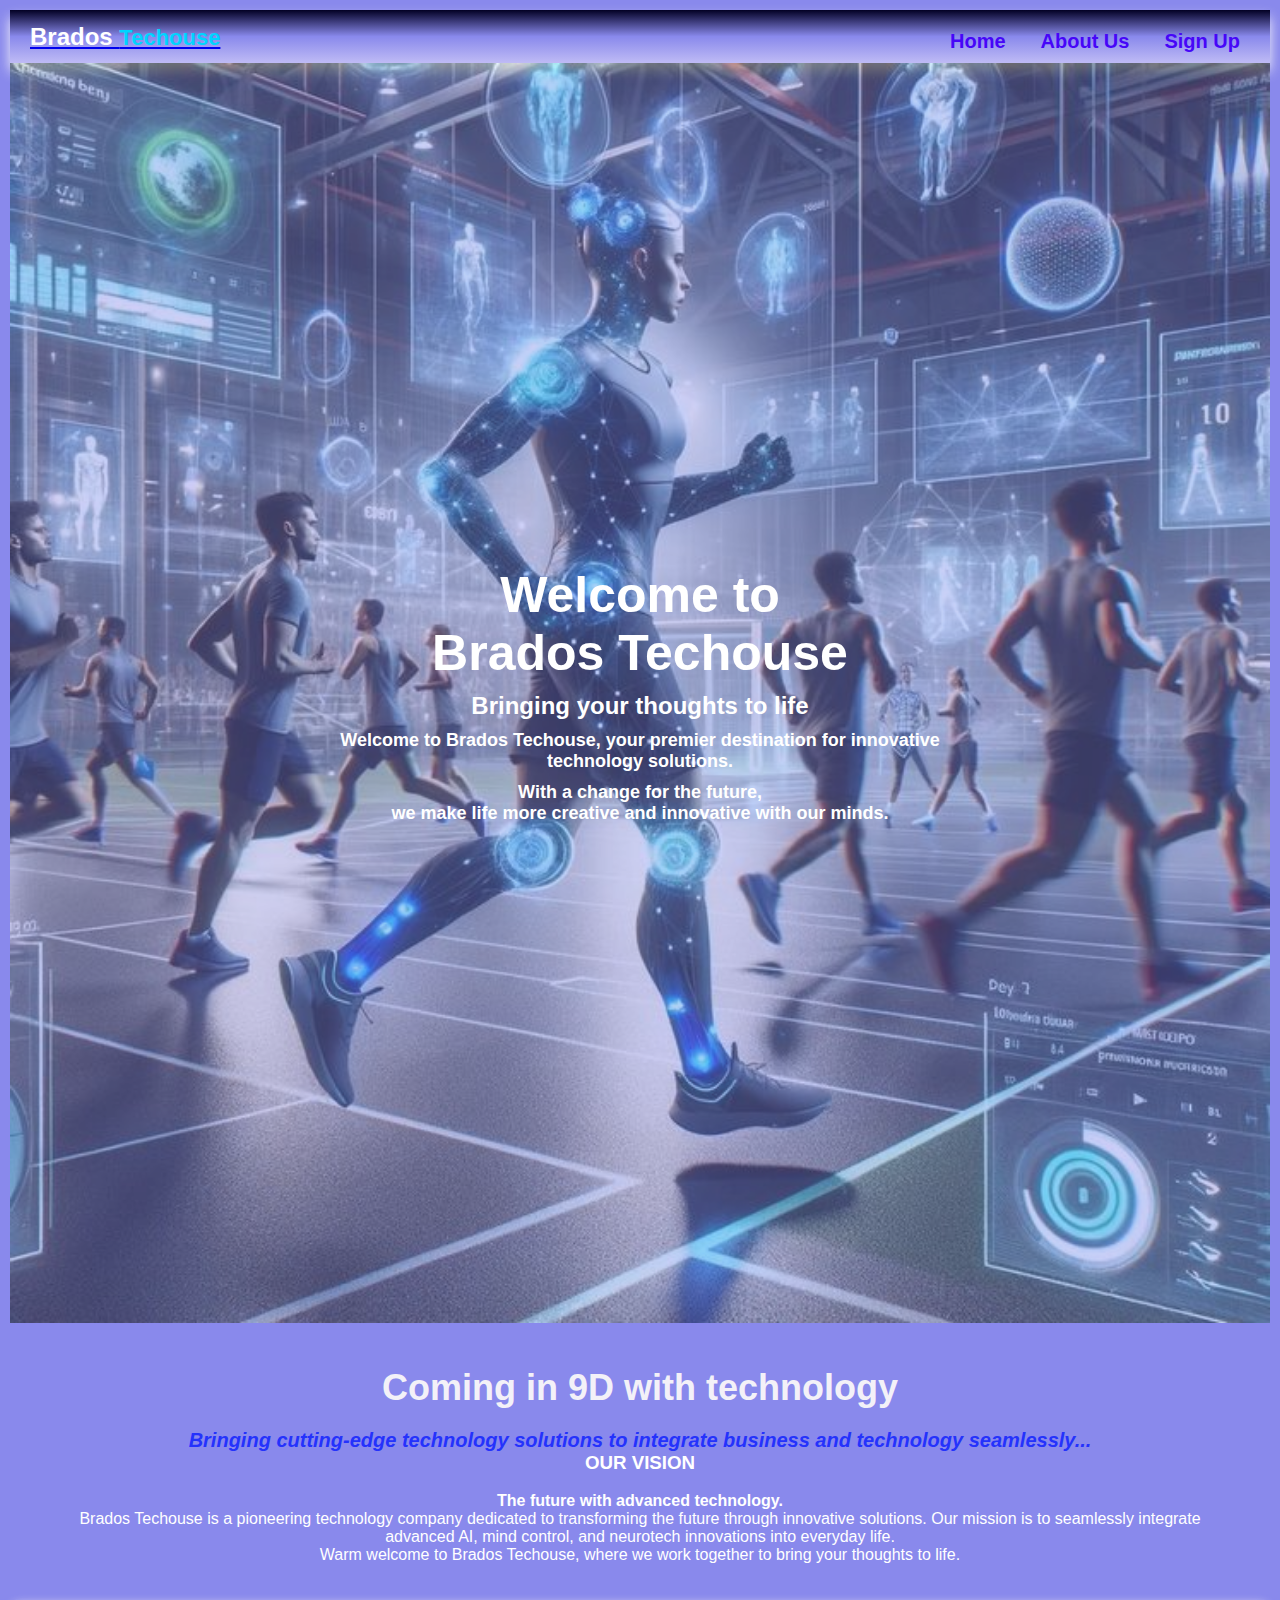
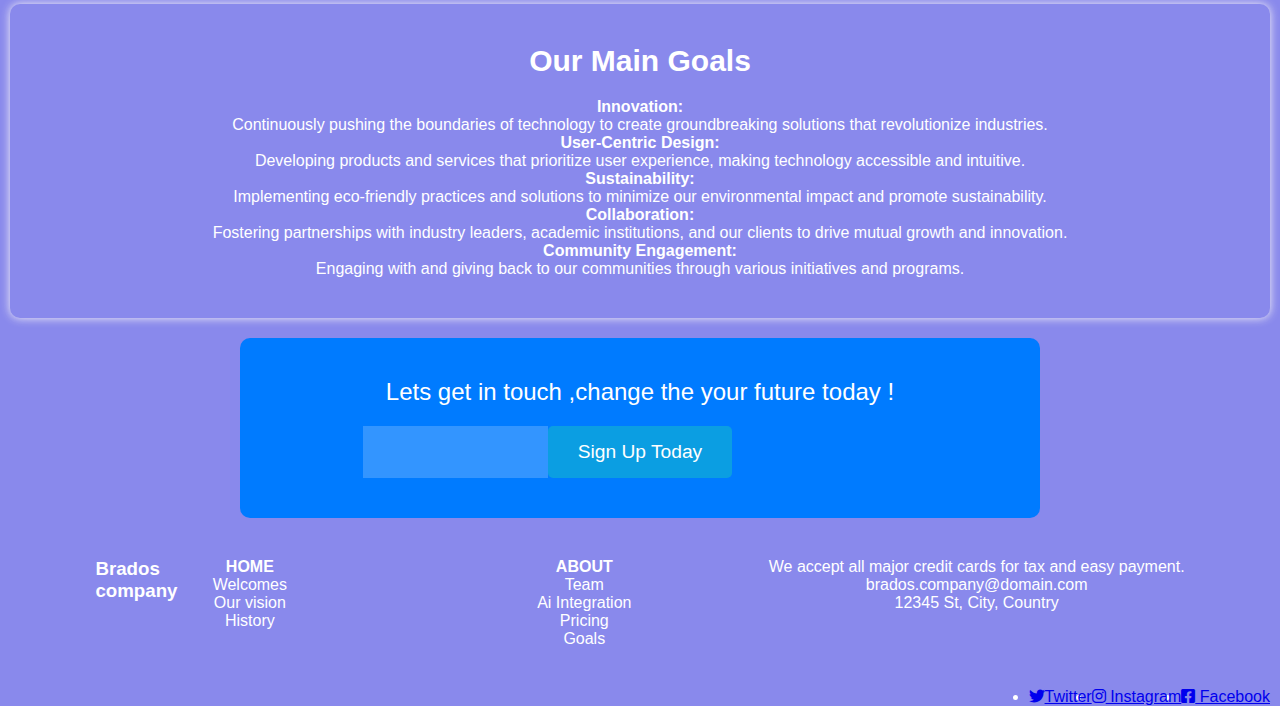
==== index.html @ 7053372f "edit the html" ====
<!DOCTYPE html>
<html lang="en">

<head>
    <meta name="viewport" content="width=device-width, initial-scale=1.0">
    <meta name="description" content="changing the future with minds">
    <link rel="stylesheet" href="https://cdnjs.cloudflare.com/ajax/libs/font-awesome/6.0.0-beta3/css/all.min.css">
    <link rel="stylesheet" href="assets/css/style.css">
    <title>Future of Minds</title>
</head>

<body>
    <header>
        <a href="index.html">
            <h1 class="logo">Brados
                <span>Techouse</span>
            </h1>
        </a>
        <nav>
            <ul class="nav-list">
                <li><a href="index.html" class="hover">Home</a></li>
                <li><a href="aboutus.html" class="hover">About Us</a></li>
                <li><a href="signup.html" class="hover">Sign Up</a></li>
            </ul>
        </nav>
    </header>
    <section id="hero-image">
        <div class="hero">
            <img src="assets/images/hero.jpg"
                alt="Hero Image" class="responsive-image">
            <div class="cover text">
                <h1>Welcome to <br> Brados Techouse</h1>
                <h3 class="overlay">Bringing your thoughts to life</h3>
                <p class="overlay">Welcome to Brados Techouse, your premier
                    destination for innovative technology solutions.</p>
                <p class="overlay">With a change for the future,<br> we make life more creative and innovative with our
                    minds.</p>
            </div>
        </div>
    </section>
    <section class="about-us">
        <h2 id="welcome">Coming in 9D with technology</h2>
        <p id="brand">Bringing cutting-edge technology solutions to integrate business and technology seamlessly...</p>
        <h3>OUR VISION</h3>
        <br>
        <h4>The future with advanced technology.</h4>
        <p>Brados Techouse is a pioneering technology company dedicated to transforming the future through innovative
            solutions.
            Our mission is to seamlessly integrate advanced AI, mind control, and neurotech innovations into everyday
            life.<br>
           
            Warm welcome to Brados Techouse, where we work together to bring your thoughts to life.</p>
    </section>
    <section class="our-goals">
            <h4 id="goals">Our Main Goals</h4>
        <ul>
            <li><strong>Innovation:</strong>
                <br>
                 Continuously pushing the boundaries of technology to create groundbreaking
                solutions that revolutionize industries.</li>
            
                <li><strong>User-Centric Design:</strong>
                    <br> Developing products and services that prioritize user experience,
                    making technology accessible and intuitive.</li>                
                <li><strong>Sustainability:</strong>
                    <br> Implementing eco-friendly practices and solutions to minimize our
                    environmental impact and promote sustainability.</li>
                
                <li><strong>Collaboration:</strong>
                    <br> Fostering partnerships with industry leaders, academic institutions, and
                    our clients to drive mutual growth and innovation.</li>
                
               <li><strong>Community Engagement:</strong>
                    <br> Engaging with and giving back to our communities through various
                    initiatives and programs.</li>
                
        </ul>
    </section>
   <section class="call-to-action">
    <div>
        <p>Lets get in touch ,change the your future today !</p>
        <a href="signup.html" class="button">Sign Up Today</a>
    </div>
   </section>

    <footer>
        <div class="container">
            <div class="footer-left">
                <h3>Brados
                    <br>company</h3>
            </div>
            <div class="footer-center">
                <h4>HOME</h4>
                <p> Welcomes</p>
                <p>Our vision </p>
                <p>History</p>
            </div>
            <div class="footer-right">
                <h4>ABOUT</h4>
                <p>Team</p>
                <p>Ai Integration</p>
                <p>Pricing</p>
                <p>Goals</p>
            </div>
            <div class="footer-bottom">
                <p>We accept all major credit cards for tax and easy payment.</p>
                <p>brados.company@domain.com</p>
                <p>12345 St, City, Country</p>
            </div>
        </div>
        <div class="icon">
            <ul>
                <li>
                    <a href="https://facebook.com" target="_blank" rel="noopener"
                        aria-label="Visit our Facebook page (opens in a new tab)"><i class="fab fa-facebook-square"></i>
                        Facebook
                    </a>
                </li>

                <li>
                    <a href="https://instagram.com" target="_blank" rel="noopener"
                        aria-label="Visit our Instagram page (opens in a new tab)"><i class="fab fa-instagram"></i>
                        Instagram
                    </a>
                </li>
                <li>
                    <a href="https://twitter.com" target="_blank" rel="noopener"
                        aria-label="Visit our Twitter page (opens in a new tab)"><i class="fab fa-twitter"></i>Twitter
                    </a>
                </li>
            </ul>
        </div>
    </footer>
</body>

</html>
---- assets/css/style.css ----
* {
    margin: 0;
    padding: 0;
    box-sizing: border-box;
}
body {
    font-family: Arial, sans-serif;
    background-color: #8989ec; 
    color: white;
    padding: 10px;
}
header {
    display: flex;
    justify-content: space-between;
    align-items: center;
    padding: 10px 20px;
    color: #fff;
    background: linear-gradient( #020024, #8989ec, #bfbbf5);
    box-shadow: 0 8px 12px rgba(253, 251, 251, 0.925);
}
.logo {
    font-size: 24px;
    color: #fff;
}


.logo span {
    font-size: 22px;
    color: #00d4ff;
}
nav {
    position: relative;
}

.nav-list {
    display: flex;
    list-style: none;
    gap: 15px;
    transition: transform 0.3s ease-in-out;
}
.nav-list li {
    position: relative;
}
.nav-list a {
    color: #4606f8;
    text-decoration: none;
    font-size: 20px;
    font-weight: bold;
    padding: 5px 10px;
    border-radius: 4px;
    transition: background-color 0.3s, transform 0.3s;
}
.nav-list a:hover {
    background-color: rgba(246, 248, 252, 0.856);
    transform: scale(1.1);
}
@media (max-width: 768px) {
    header {
        flex-direction: column;
        align-items: center;
    }

    
.nav-list {
    display: flex;
    list-style: none;
    gap: 10px;
    transition: transform 0.3s ease-in-out;
}
}
.nav-list a::before {
    
    position: absolute;
    top: 0;
    left: 0;
    width: 100%;
    height: 100%;
    border-radius: 4px;
    background: rgba(255, 255, 255, 0.2);
    z-index: -1;
    transform: scale(0);
    transition: transform 0.3s;
}
.nav-list a:hover::before {
    transform: scale(1);
}
#hero-image {
    position: relative;
    overflow: hidden;
    
}
.hero {
    position: relative;
}

.responsive-image {
    width: 100%;
    height: auto;
    transition: transform 1s ease-in-out;
    opacity:60%;
}
.hero:hover .responsive-image {
    transform: scale(1.1);
}
.cover.text {
    position: absolute;
    top: 50%;
    left: 50%;
    transform: translate(-50%, -50%);
    text-align: center;
    color: white;
    z-index: 2;
}
.cover.text h1, .cover.text h3, .cover.text p {
    margin: 10px 0;
    animation: zoomOut 5s ease-out;
}

.cover.text h1 {
    font-size: 50px;
    font-weight: bold;
    animation-delay: 0.5s;
}
.cover.text h3 {
    font-size: 24px;
    animation-delay: 1s;
    font-weight: bold;
}

.cover.text p {
    font-size: 18px;
    animation-delay: 1.5s;
    font-weight: bold;
}
@keyframes zoomOut {
    from {
        transform: scale(0.8);
        opacity: 0;
    }
    to {
        transform: scale(1);
        opacity: 1;
    }
}

@media (max-width: 768px) {
    .cover.text h1 {
        font-size: 28px;
    }
    .cover.text h3 {
        font-size: 16px;
    }
    .cover.text p {
        font-size: 10px;
    }
}
#about {
    text-align: center;
}
.history {
    text-align: center;
}


    /* Team Section Styles */
.team {
    text-align: center;
    padding: 50px 20px;
}

#team {
    font-size: 2em;
    margin-bottom: 20px;
}

#team-description {
    font-size: 1.2em;
    margin-bottom: 40px;
}

.team-member {
    position: relative;
    display: inline-block;
    width: 100%;
    max-width: 300px;
    margin: 20px;
    padding: 20px;
    text-align: center;
    background:none;
    box-shadow: 0 9px 12px rgba(247, 246, 248, 0.952);
    border-radius: 10px;
    transition: transform 0.3s, opacity 0.3s;
    opacity: 0;
    transform: translateY(20px);
    animation: fadeInUp 0.5s forwards;
}

.team-member:nth-child(even) {
    transform: translateX(-20px) translateY(20px);
}

.team-member:nth-child(odd) {
    transform: translateX(20px) translateY(20px);
}

.team-member img {
    width: 100%;
    border-radius: 10px;
    margin-bottom: 15px;
    transition: transform 0.3s;
}

.team-member h3 {
    font-size: 1.5em;
    margin-bottom: 10px;
}

.team-member p {
    font-size: 1em;
    margin-bottom: 10px;
}

.team-member:hover img {
    transform: scale(1.1);
}

@keyframes fadeInUp {
    0% {
        opacity: 0;
        transform: translateY(20px);
    }
    100% {
        opacity: 1;
        transform: translateY(0);
    }
}

/* Responsive Styles */
@media (min-width: 768px) {
    .team-member {
        display: inline-block;
        width: calc(33.333% - 40px); 
        margin: 20px;
    }
}
/* Pricing Section Styles */
.pricing {
    text-align: center;
    padding: 50px 20px;
    background-color: none;
}

.pricing-plan {
    position: relative;
    display: inline-block;
    width: 100%;
    max-width: 300px;
    margin: 20px;
    padding: 20px;
    text-align: left;
    background: none;
    box-shadow: 0 8px 12px rgba(246, 245, 252, 0.904);
    border-radius: 20px;
    overflow: hidden;
    transform: translateY(20px);
    animation: fadeInUp 0.5s forwards;
}

.pricing-plan img.image-behind {
    position: absolute;
    top: 0;
    left: 0;
    width: 100%;
    height: 100%;
    z-index: -1;
    opacity: 0.2;
    transition: transform 0.5s;
}

.pricing-plan:hover img.image-behind {
    transform: scale(1.1);
}

.pricing-plan:nth-child(odd) {
    transform: translateX(-20px) translateY(20px);
}

.pricing-plan:nth-child(even) {
    transform: translateX(20px) translateY(20px);
}

.plan-title {
    font-size: 2em;
    margin-bottom: 10px;
    text-align: center;
}

.plan-cost {
    font-size: 1.2em;
    color: #071ef3;
    margin-bottom: 20px;
    text-align: center;
}

.plan-cost span {
    font-size: 0.8em;
    color: #110f0f;
}

.plan-features {
    list-style: none;
    padding-left: 0;
}

.plan-features li {
    margin-bottom: 10px;
}

@keyframes fadeInUp {
    0% {
        opacity: 0;
        transform: translateY(20px);
    }
    100% {
        opacity: 1;
        transform: translateY(0)
    }
}
.about-us {
    padding: 40px;
    background-color:none;
 
    border-radius: 10px;
    
  text-align: center;
}

  
  #welcome {
    font-size: 36px;
    font-weight: bold;
    margin-bottom: 20px;
    color: #f3f1f8;
    text-align: center;
    display: inline-block;
    animation: zoomIn 6s ease-in-out;
  }
  
  #brand {
    font-size: 20px;
    font-style: italic;
    font-weight: bold;
    color: #2432fc;
    text-align: center;
    animation: zoomOut 6s ease-in-out;
  }
  @media (max-width: 768px) {
    .about-us {
      padding: 10px;
      margin-bottom: 15px;
      border-radius: 5px;
      box-shadow: none;
      text-align: center;
    }
    
    #welcome {
      font-size: 20px;
      margin-bottom: 10px;
      text-align: center;
    }
    
    #brand {
      font-size: 15px;
      margin-bottom: 10px;
      text-align: center;
    }
    
    #welcome h3 {
      margin-top: 15px;
      font-size: 18px;
    }
    
    #welcome h4 {
      font-size: 20px;
      margin-top: 10px;
      text-align: center;
  }
}
@keyframes zoomOut {
    0% {
        transform: scale(1);
    }
    50% {
        transform: scale(1.1);
    }
    100% {
        transform: scale(1);
    }
}

@keyframes zoomIn {
    from {
        transform: scale(0.8);
        opacity: 0;
    }
    to {
        transform: scale(1);
        opacity: 1;
    }
}
.our-goals {
    padding: 40px;
    border:none;
    border-radius: 10px;
    box-shadow: 0 0 8px rgba(250, 247, 247, 0.966);
  }
  
  #goals {
    font-size: 24px;
    font-weight: bold;
    margin-bottom: 20px;
    text-align: center;
  }
  
  .our-goals ul {
    list-style-type: none;
    margin-top: 0;
    padding: 0;
  }
  
  .our-goals ul li {
    display: inline-block;
    vertical-align: middle;
  }
  
 
  .our-goals ul li strong {
    font-weight: bold;
    text-align: center;
    
  }
  
  
  @media (max-width: 768px) {
  
    }
    
    ul {
      font-size: 16px;
      margin-top: 10px;
      padding-left: 20px;
      text-align:center;
      justify-content: space-around;

    }
    .our-goals ul li strong {
        font-weight: bold;
        text-align: center;
    }
    .our-goals {
        padding: 40px;
        border:none;
        border-radius: 10px;
        box-shadow: 0 0 10px rgba(250, 247, 247, 0.966);
      }
      #goals {
        font-size: 30px;
        font-weight: bold;
        margin-bottom: 20px;
        text-align: center;
      }
      .call-to-action {
        background-color: #007bff; 
        color: #fff;
        text-align: center;
        padding: 40px 20px;
        margin: 20px auto;
        max-width: 800px;
        border-radius: 10px;
        position: relative;
        overflow: hidden;
    }
    
    .call-to-action p {
        font-size: 1.5rem;
        margin-bottom: 20px;
    }
    
    .call-to-action .button {
        display: inline-block;
        background-color: #0b9ee2; 
        color: #fff;
        padding: 15px 30px;
        font-size: 1.2rem;
        text-decoration: none;
        border-radius: 5px;
        transition: transform 0.3s ease-in-out;
        position: relative;
        z-index: 1;
    }
    
    .call-to-action .button:hover {
        background-color: #a9b4c2; 
    }
    
    .call-to-action .button:after {
        content: '';
        position: absolute;
        top: 0;
        left: -100%;
        width: 100%;
        height: 100%;
        background-color: rgba(255, 255, 255, 0.2);
        transition: left 0.3s ease-in-out;
    }
    
    .call-to-action .button:hover:after {
        left: 100%;
    }
    
    /* Scroll Animation */
    @keyframes float {
        0% {
            transform: translateY(0);
        }
        50% {
            transform: translateY(-10px);
        }
        100% {
            transform: translateY(0);
        }
    }
    
    .call-to-action .button {
        animation: float 3s ease-in-out infinite;
    }
    
    /* Responsive Styles */
    @media (max-width: 768px) {
        .call-to-action {
            padding: 20px 10px;
        }
    
        .call-to-action p {
            font-size: 1.2rem;
        }
    
        .call-to-action .button {
            font-size: 1rem;
            padding: 10px 20px;
        }
    }
    .container {
        max-width: 1200px;
        margin: 40px auto;
        text-align: center;
      }
      
      .footer-left, .footer-center, .footer-right , .footer-bottom
      {
        display: inline-block;
        vertical-align: top;
      }
      
      .footer-left {
        width: 0%;
        font-weight: bold;
        padding: 0;
      }
      
      .footer-center {
        width: 25%;
      }
      
      .footer-right {
        width: 30%;
      }
      
      @media (max-width: 768px) {
        .container {
          font-size: 16px;
          margin-top: 20px;
          text-align: center;
          padding-bottom: 20px;
        }
        
        .footer-left, .footer-center, .footer-right {
          display: block;
          margin-bottom: 10px;
          text-align: left;
          width: auto;
          padding-left: 20px;
          border-bottom: 1px solid #ccc;
        }
        
      }
      .icon ul li {
        text-align: inline;
        float: right;
        position: relative;
      }
      .signup-section {
        position: relative;
        height: 100vh; 
        display: flex;
        align-items: center;
        justify-content: center;
        overflow: hidden;
        perspective: 1000px; 
    }
    
    .background-image {
        background-image: url('..assets/images/background.jpg'); 
        background-size: cover;
        background-position: center;
        background-attachment: fixed; 
        position: absolute;
        top: 0;
        left: 0;
        width: 100%;
        height: 100%;
        z-index: -1;
        transform: translateZ(-1px) scale(1.1); 
        transition: transform 8s ease-out; 
    }
    
    .form-container {
        max-width: 400px;
        padding: 20px;
        background: rgba(255, 255, 255, 0.9); 
        border-radius: 8px;
        box-shadow: 0 0 10px rgba(0, 0, 0, 0.1);
        z-index: 1; 
    }
    
    .form-container h2 {
        text-align: center;
        margin-bottom: 20px;
        color: #333;
    }
    
    .form-group {
        margin-bottom: 15px;
    }
    
    .form-group label {
        display: block;
        margin-bottom: 8px;
        color: #666;
    }
    
    .form-group input[type="text"],
    .form-group input[type="email"],
    .form-group input[type="password"] {
        width: 100%;
        padding: 10px;
        font-size: 16px;
        border: 1px solid #ddd;
        border-radius: 4px;
    }
    
    .form-group button {
        width: 100%;
        padding: 10px;
        font-size: 16px;
        background-color: #007bff;
        color: white;
        border: none;
        border-radius: 4px;
        cursor: pointer;
    }
    
    .form-group button:hover {
        background-color: #0056b3;
    }
    
    @media screen and (max-width: 768px) {
        .form-container {
            width: 90%;
        }
    }
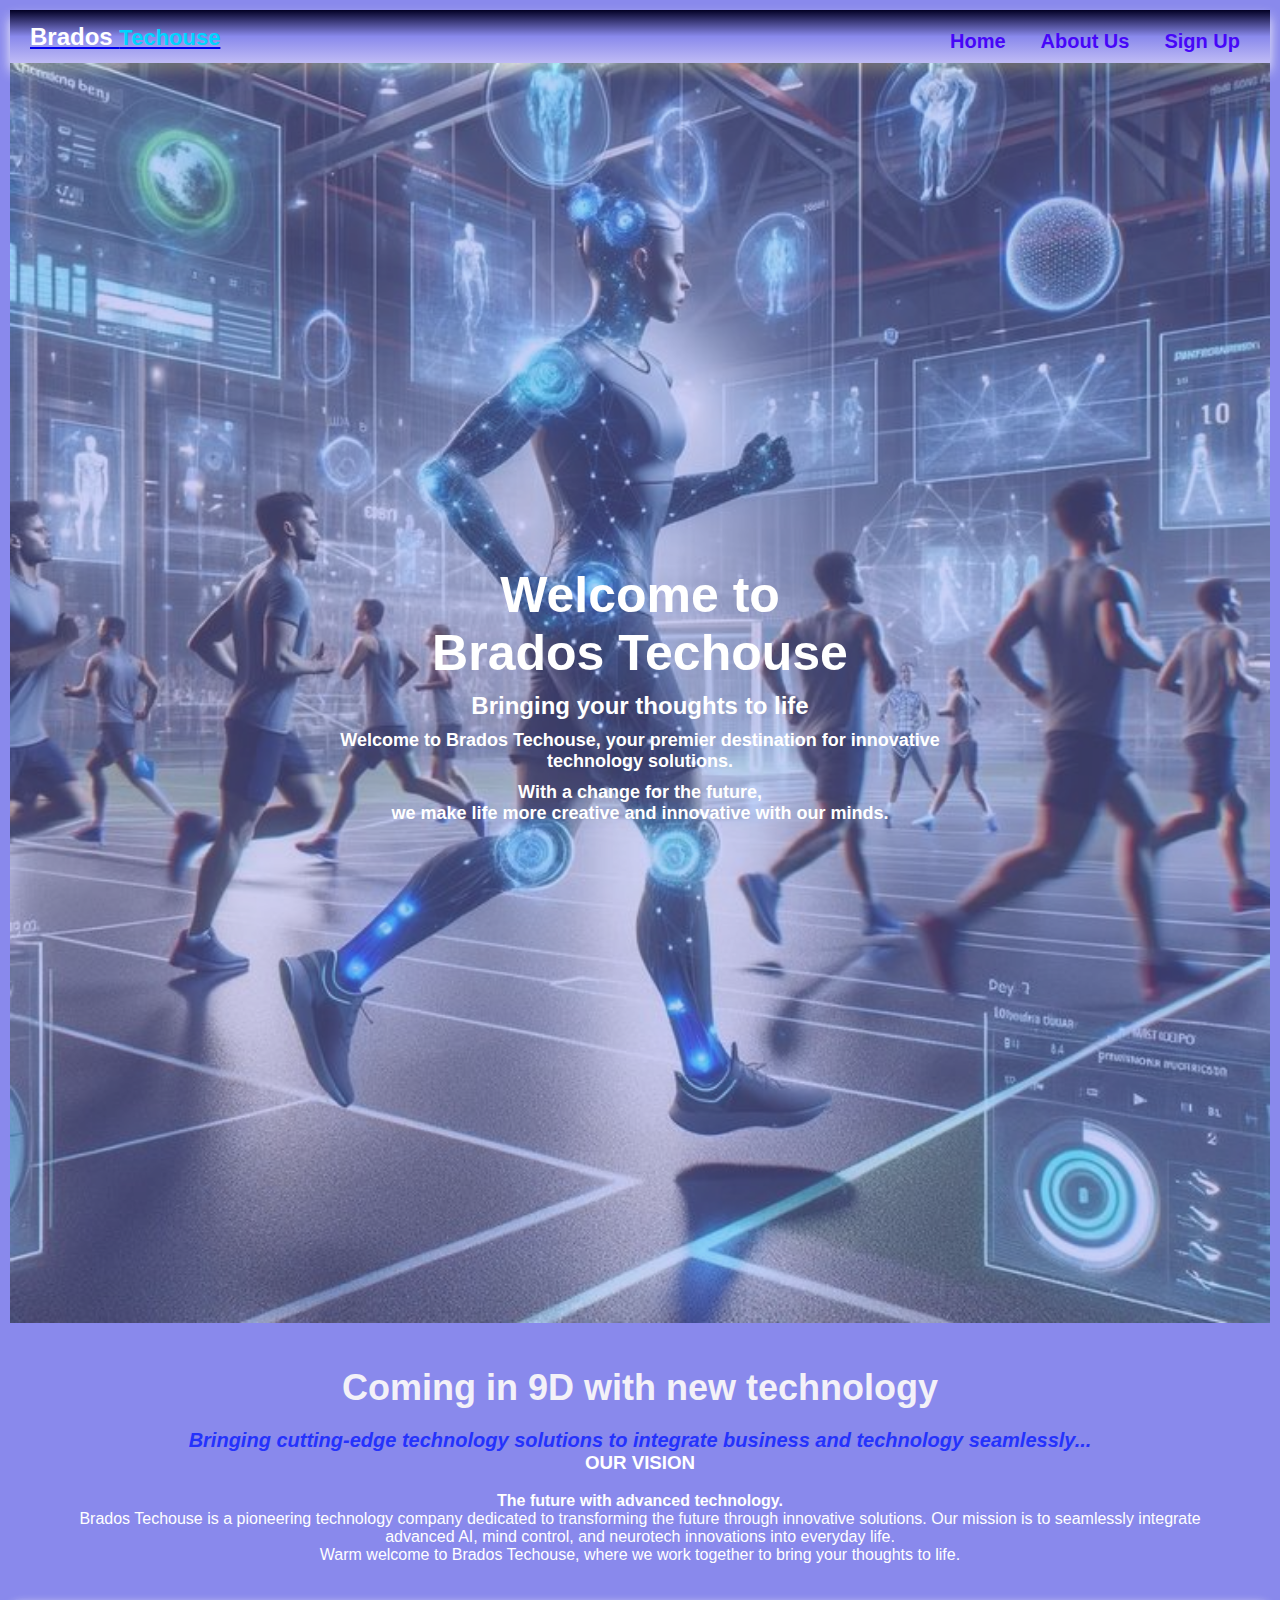
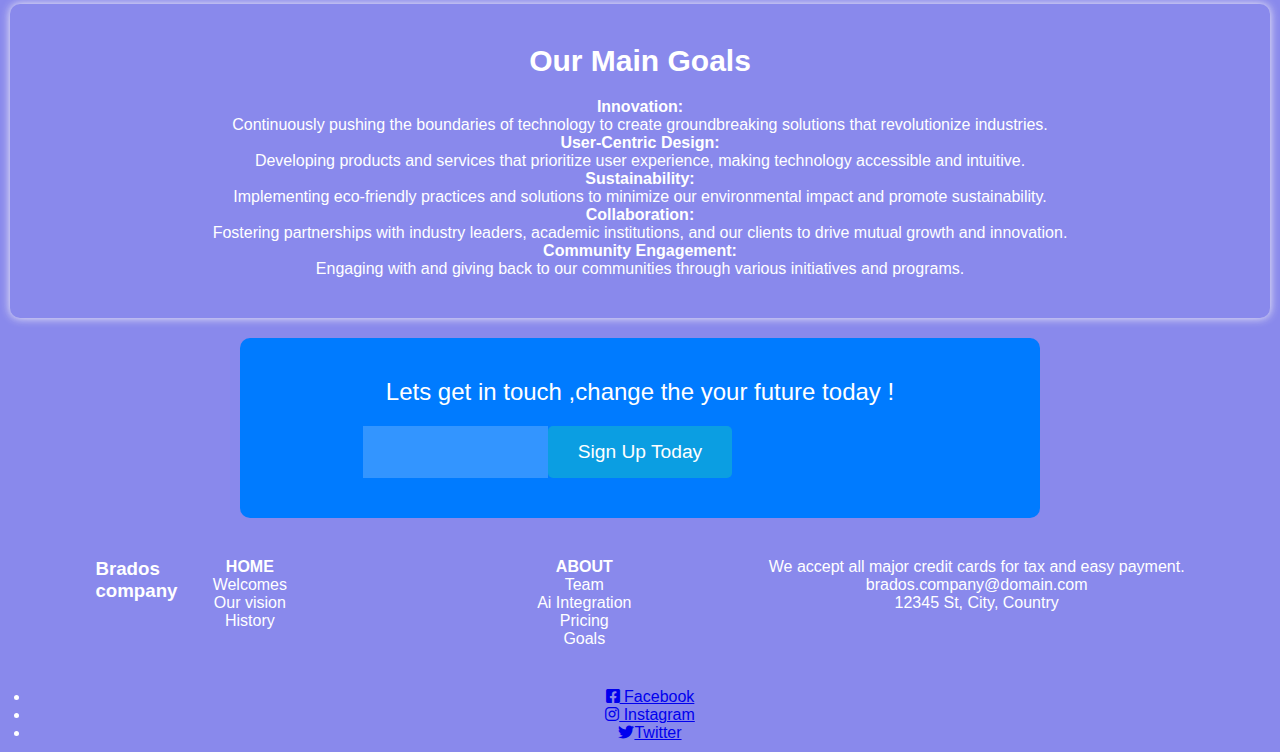
==== commit 84a5d31c: "update: testing the automatic deployment" ====
--- a/index.html
+++ b/index.html
@@ -39,7 +39,7 @@
         </div>
     </section>
     <section class="about-us">
-        <h2 id="welcome">Coming in 9D with technology</h2>
+        <h2 id="welcome">Coming in 9D with new technology</h2>
         <p id="brand">Bringing cutting-edge technology solutions to integrate business and technology seamlessly...</p>
         <h3>OUR VISION</h3>
         <br>
--- a/assets/css/style.css
+++ b/assets/css/style.css
@@ -247,7 +247,7 @@
 .pricing {
     text-align: center;
     padding: 50px 20px;
-    background-color: none;
+   
 }
 
 .pricing-plan {
@@ -328,11 +328,8 @@
 }
 .about-us {
     padding: 40px;
-    background-color:none;
- 
     border-radius: 10px;
-    
-  text-align: center;
+    text-align: center;
 }
 
   
@@ -594,11 +591,7 @@
         }
         
       }
-      .icon ul li {
-        text-align: inline;
-        float: right;
-        position: relative;
-      }
+   
       .signup-section {
         position: relative;
         height: 100vh; 
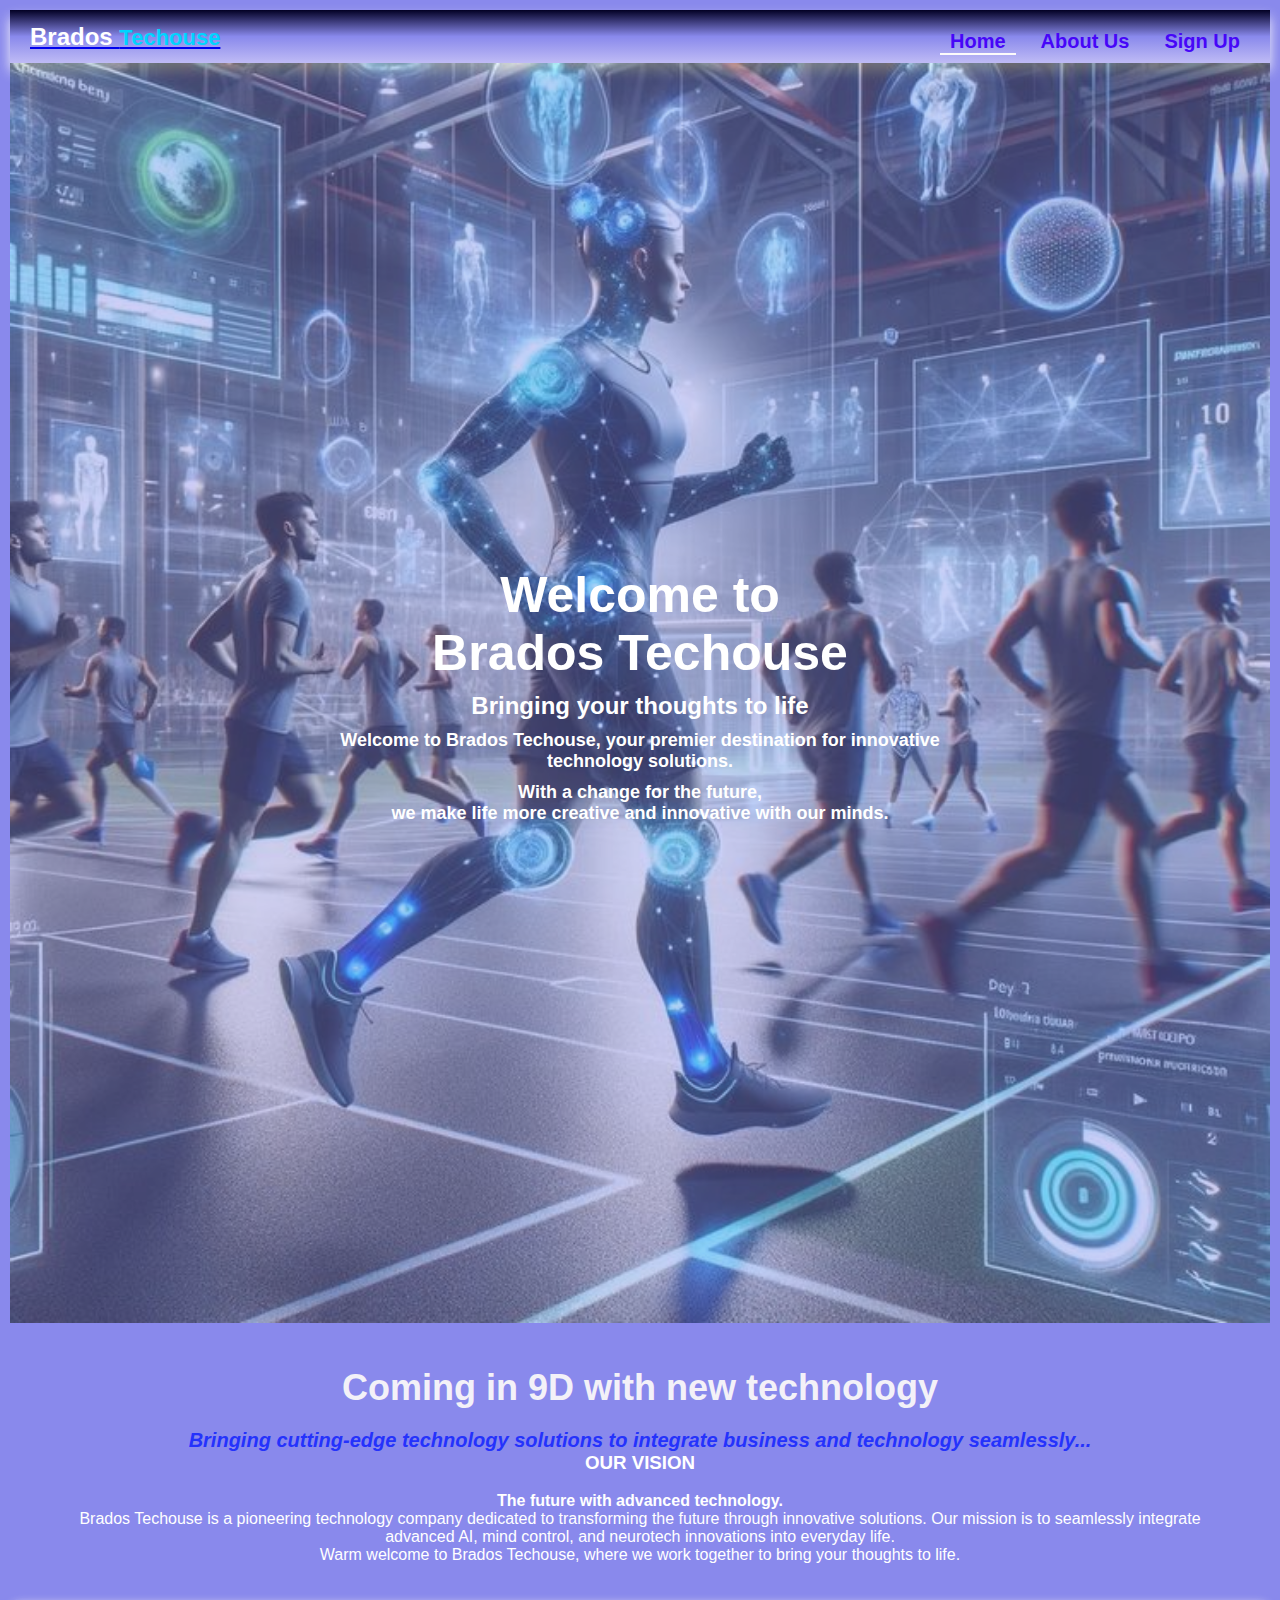
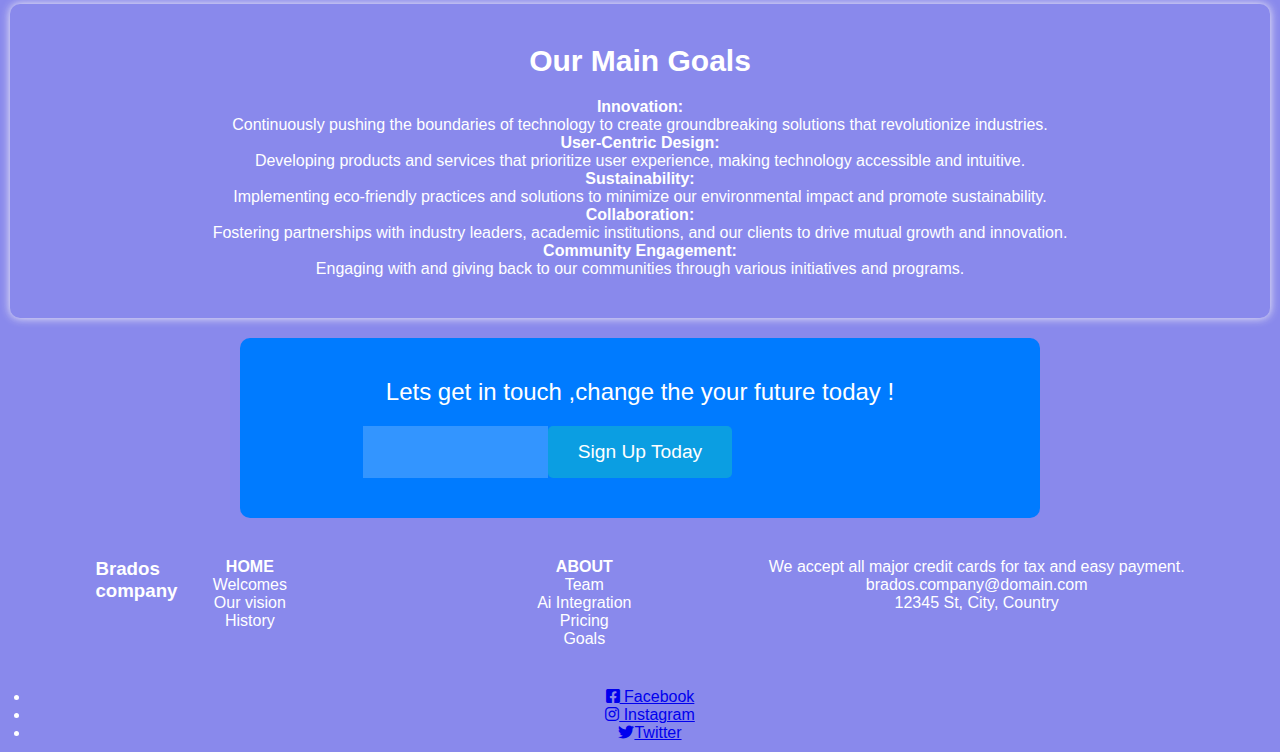
==== commit a178c34d: "update:the navigation list with active class" ====
--- a/index.html
+++ b/index.html
@@ -18,9 +18,9 @@
         </a>
         <nav>
             <ul class="nav-list">
-                <li><a href="index.html" class="hover">Home</a></li>
-                <li><a href="aboutus.html" class="hover">About Us</a></li>
-                <li><a href="signup.html" class="hover">Sign Up</a></li>
+                <li><a href="index.html" class="active home">Home</a></li>
+            <li><a href="aboutus.html" class="hover about">About Us</a></li>
+            <li><a href="signup.html" class="hover signup">Sign Up</a></li>
             </ul>
         </nav>
     </header>
--- a/assets/css/style.css
+++ b/assets/css/style.css
@@ -50,9 +50,15 @@
     border-radius: 4px;
     transition: background-color 0.3s, transform 0.3s;
 }
-.nav-list a:hover {
-    background-color: rgba(246, 248, 252, 0.856);
-    transform: scale(1.1);
+.nav-list a:hover::after,
+.nav-list a.active::after {
+    content: "";
+    position: absolute;
+    left: 0;
+    right: 0;
+    bottom: -2px;
+    height: 2px;
+    background-color: #fdfbfb;
 }
 @media (max-width: 768px) {
     header {
@@ -671,4 +677,69 @@
         .form-container {
             width: 90%;
         }
-    }+    }
+
+
+
+
+
+
+
+
+
+
+
+
+
+
+
+
+
+
+
+
+
+
+
+
+
+
+
+
+
+
+
+
+
+
+
+
+
+
+
+
+
+
+
+
+
+
+
+
+
+
+
+
+
+
+
+
+
+
+
+
+
+
+
+
+ 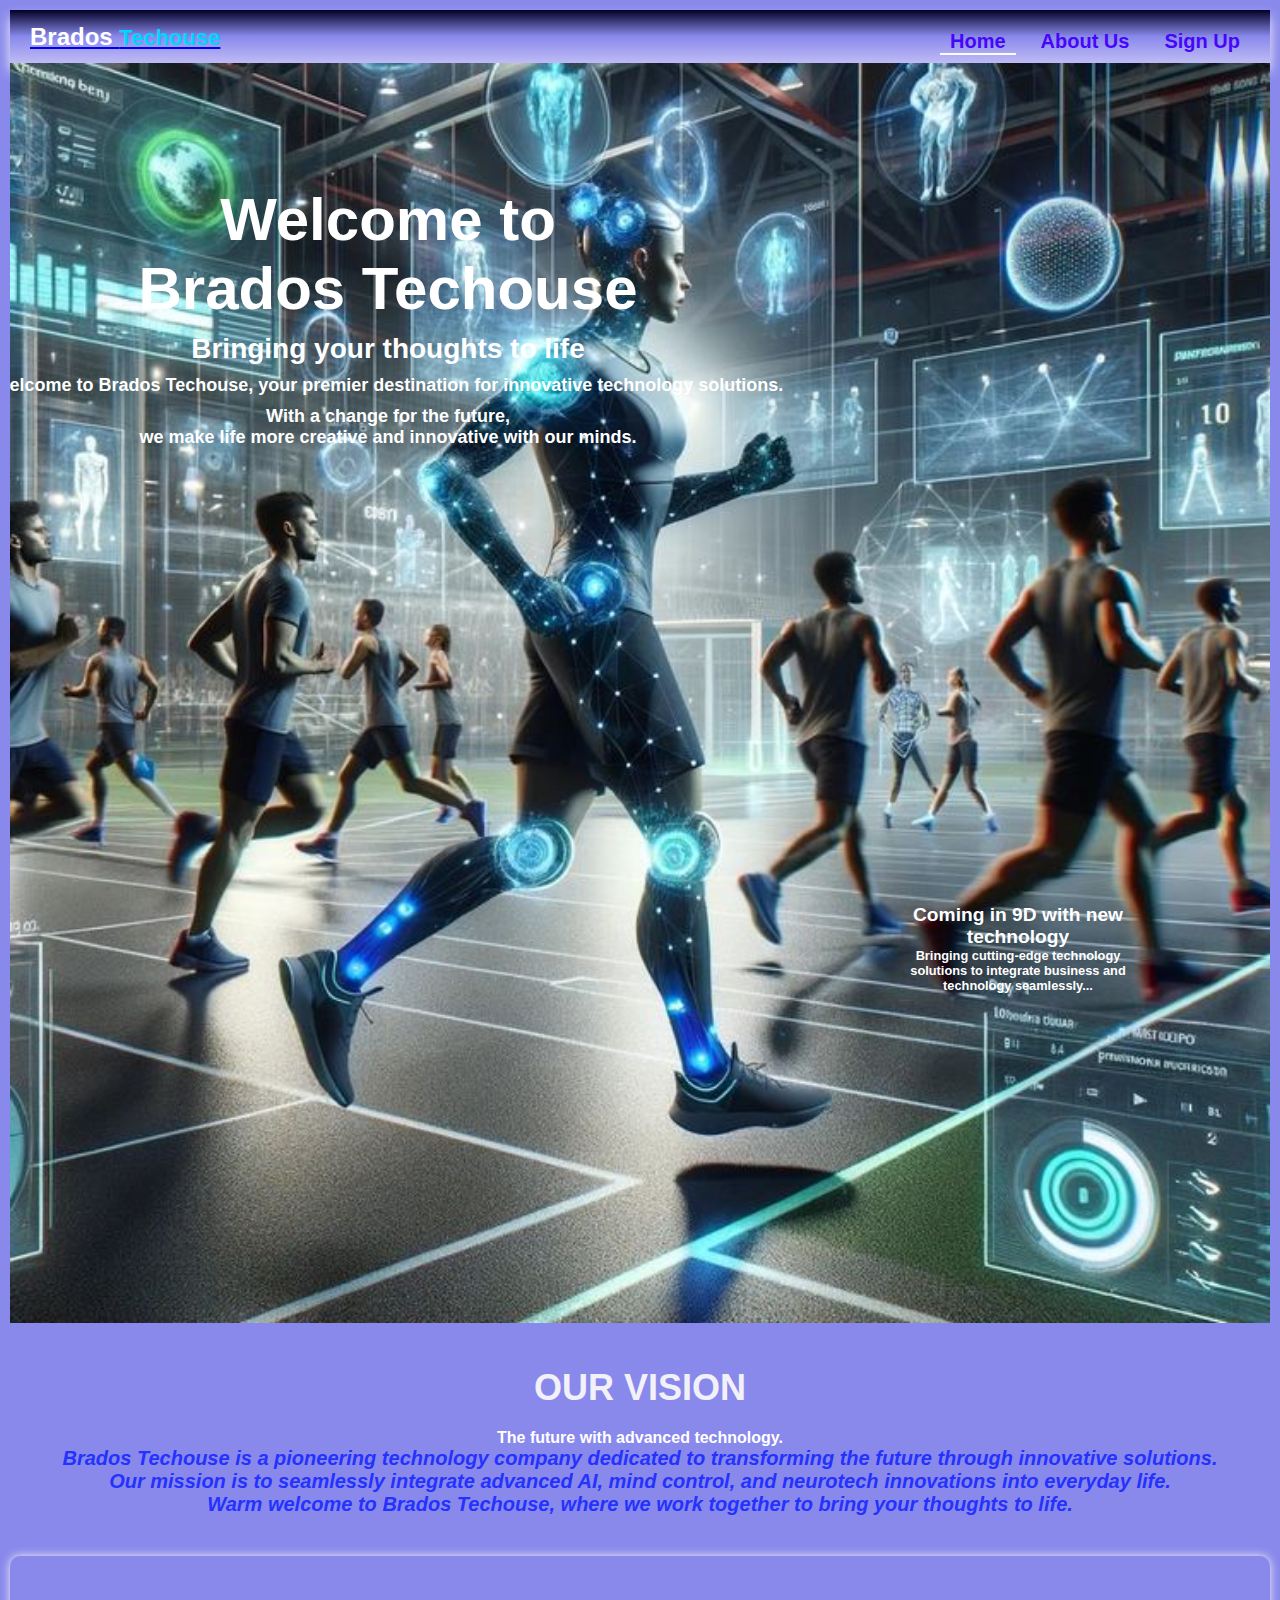
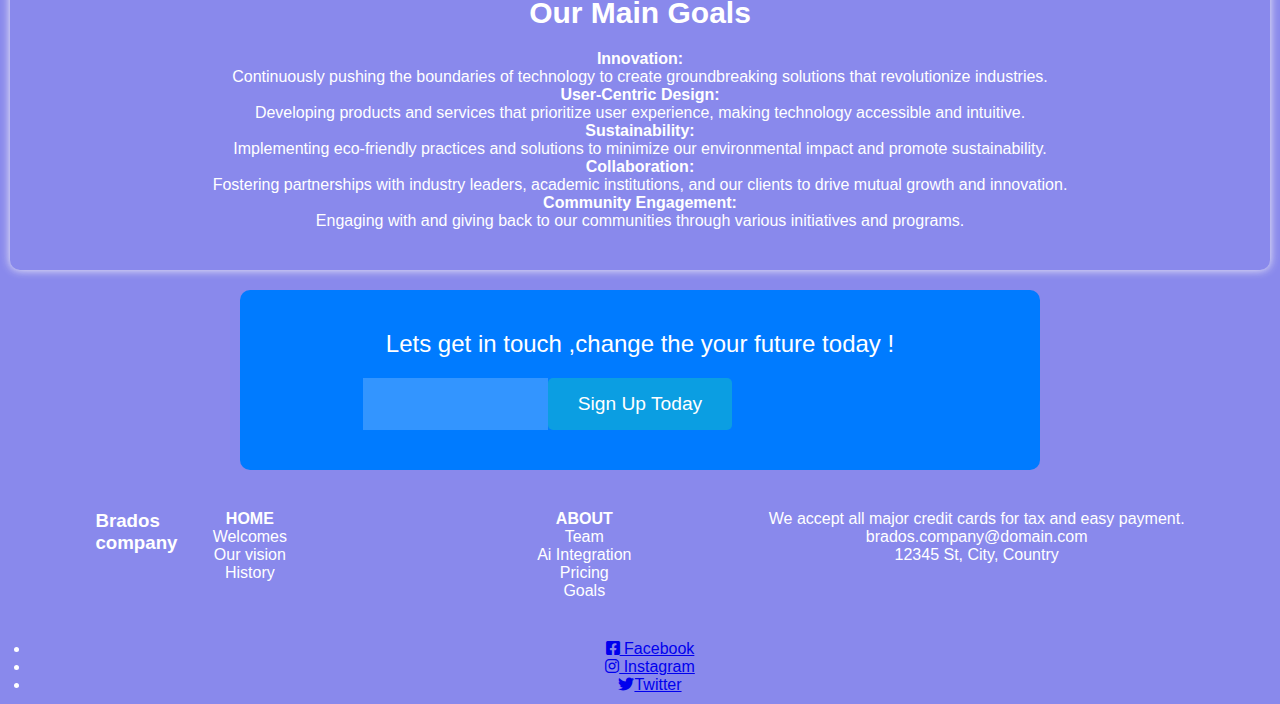
==== commit b1f3f079: "update:on the hero image to make the text fit" ====
--- a/index.html
+++ b/index.html
@@ -31,20 +31,23 @@
             <div class="cover text">
                 <h1>Welcome to <br> Brados Techouse</h1>
                 <h3 class="overlay">Bringing your thoughts to life</h3>
-                <p class="overlay">Welcome to Brados Techouse, your premier
+                <p>Welcome to Brados Techouse, your premier
                     destination for innovative technology solutions.</p>
-                <p class="overlay">With a change for the future,<br> we make life more creative and innovative with our
+                <p>With a change for the future,<br> we make life more creative and innovative with our
                     minds.</p>
+            </div>
+            <div class="left-text">
+                <h2>Coming in 9D with new technology</h2>
+        <p>Bringing cutting-edge technology solutions to integrate business and technology seamlessly...</p>
             </div>
         </div>
     </section>
     <section class="about-us">
-        <h2 id="welcome">Coming in 9D with new technology</h2>
-        <p id="brand">Bringing cutting-edge technology solutions to integrate business and technology seamlessly...</p>
-        <h3>OUR VISION</h3>
+        
+        <h3 id="welcome">OUR VISION</h3>
         <br>
         <h4>The future with advanced technology.</h4>
-        <p>Brados Techouse is a pioneering technology company dedicated to transforming the future through innovative
+        <p id="brand">Brados Techouse is a pioneering technology company dedicated to transforming the future through innovative
             solutions.
             Our mission is to seamlessly integrate advanced AI, mind control, and neurotech innovations into everyday
             life.<br>
--- a/assets/css/style.css
+++ b/assets/css/style.css
@@ -93,7 +93,7 @@
 #hero-image {
     position: relative;
     overflow: hidden;
-    
+ 
 }
 .hero {
     position: relative;
@@ -103,32 +103,46 @@
     width: 100%;
     height: auto;
     transition: transform 1s ease-in-out;
-    opacity:60%;
+    opacity:100%;
 }
 .hero:hover .responsive-image {
     transform: scale(1.1);
 }
 .cover.text {
     position: absolute;
-    top: 50%;
-    left: 50%;
+    top: 20%;
+    left: 30%;
     transform: translate(-50%, -50%);
     text-align: center;
     color: white;
     z-index: 2;
-}
+    object-fit: fill;
+}
+.left-text {
+    position: absolute;
+    top: 70%;
+    left: 80%;
+    transform: translate(-50%, -50%);
+    text-align: center;
+    color: white;
+    z-index: 2;
+    object-fit: fill;
+    font-size: 80%;
+    font-weight: bold;
+}
+
 .cover.text h1, .cover.text h3, .cover.text p {
     margin: 10px 0;
     animation: zoomOut 5s ease-out;
 }
 
 .cover.text h1 {
-    font-size: 50px;
+    font-size: 60px;
     font-weight: bold;
     animation-delay: 0.5s;
 }
 .cover.text h3 {
-    font-size: 24px;
+    font-size: 28px;
     animation-delay: 1s;
     font-weight: bold;
 }
@@ -742,4 +756,39 @@
 
 
 
- + 
+
+
+
+
+
+
+
+
+
+
+
+
+
+
+
+
+
+
+
+
+
+
+
+
+
+
+
+
+    
+    
+    
+    
+    
+    
+   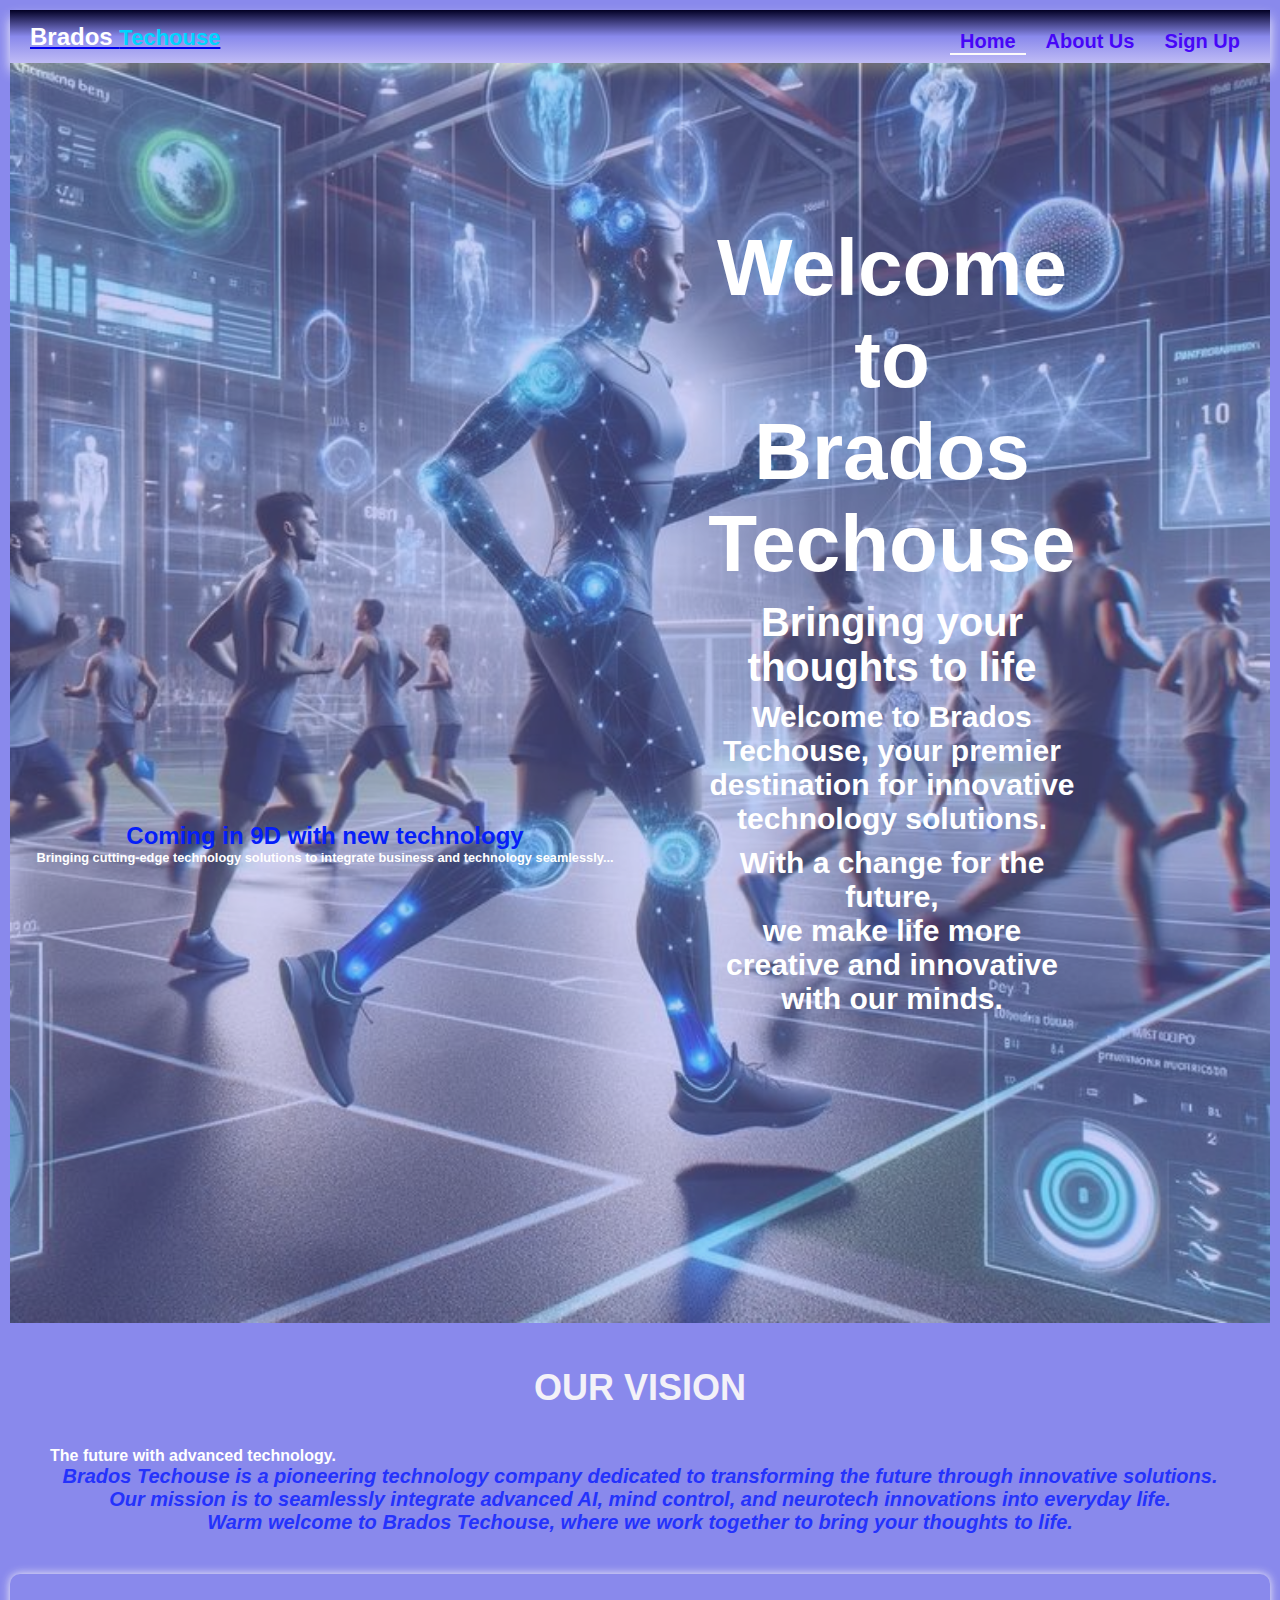
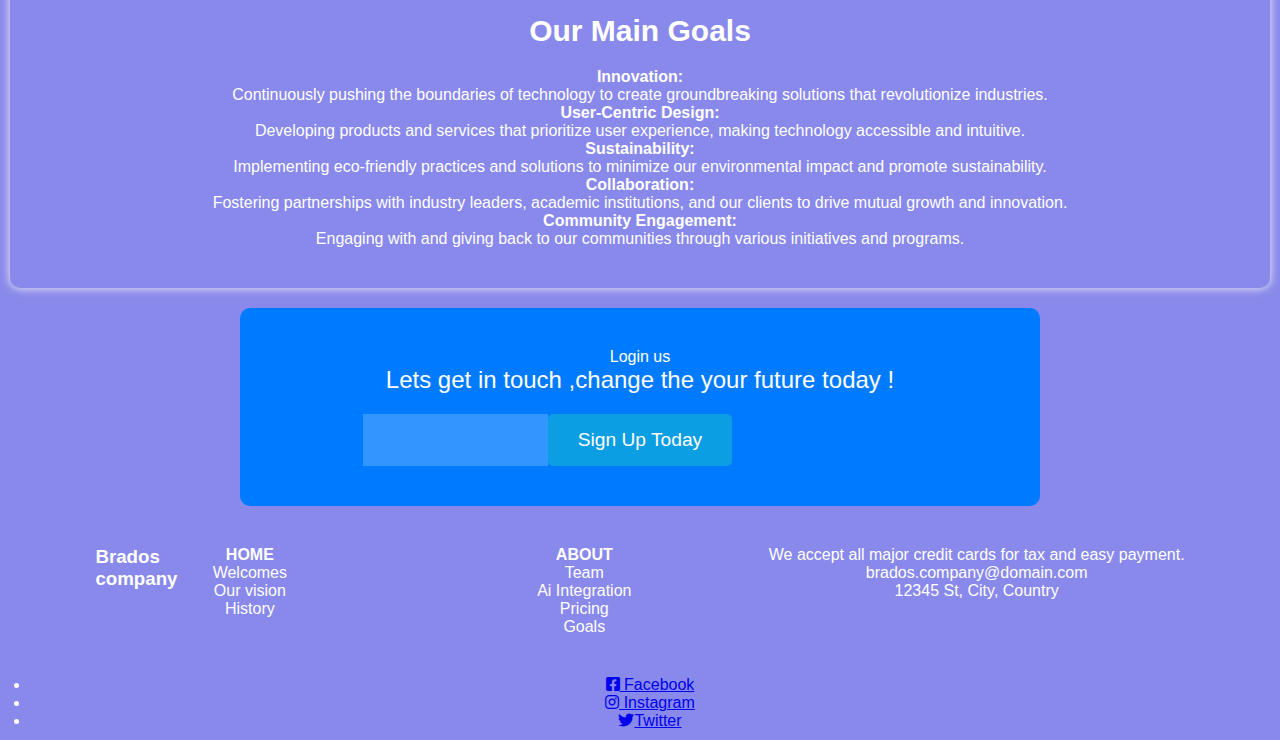
==== commit 68874907: "update:add a div to the index.html" ====
--- a/index.html
+++ b/index.html
@@ -80,7 +80,7 @@
         </ul>
     </section>
    <section class="call-to-action">
-    <div>
+    <div>Login us
         <p>Lets get in touch ,change the your future today !</p>
         <a href="signup.html" class="button">Sign Up Today</a>
     </div>
--- a/assets/css/style.css
+++ b/assets/css/style.css
@@ -65,7 +65,7 @@
         flex-direction: column;
         align-items: center;
     }
-
+}
     
 .nav-list {
     display: flex;
@@ -73,20 +73,8 @@
     gap: 10px;
     transition: transform 0.3s ease-in-out;
 }
-}
-.nav-list a::before {
-    
-    position: absolute;
-    top: 0;
-    left: 0;
-    width: 100%;
-    height: 100%;
-    border-radius: 4px;
-    background: rgba(255, 255, 255, 0.2);
-    z-index: -1;
-    transform: scale(0);
-    transition: transform 0.3s;
-}
+
+
 .nav-list a:hover::before {
     transform: scale(1);
 }
@@ -103,15 +91,15 @@
     width: 100%;
     height: auto;
     transition: transform 1s ease-in-out;
-    opacity:100%;
+    opacity:60%;
 }
 .hero:hover .responsive-image {
     transform: scale(1.1);
 }
 .cover.text {
     position: absolute;
-    top: 20%;
-    left: 30%;
+    top: 44%;
+    left: 70%;
     transform: translate(-50%, -50%);
     text-align: center;
     color: white;
@@ -121,34 +109,42 @@
 .left-text {
     position: absolute;
     top: 70%;
-    left: 80%;
+    bottom: 10%;
+    left: 25%;
+    right: 26%;
     transform: translate(-50%, -50%);
     text-align: center;
     color: white;
     z-index: 2;
     object-fit: fill;
-    font-size: 80%;
     font-weight: bold;
 }
-
+.left-text h2 {
+font-size: 150%;
+color: #051ef8;
+}
+.left-text p {
+font-size: 80%;
+
+}
 .cover.text h1, .cover.text h3, .cover.text p {
     margin: 10px 0;
     animation: zoomOut 5s ease-out;
 }
 
 .cover.text h1 {
-    font-size: 60px;
+    font-size: 80px;
     font-weight: bold;
     animation-delay: 0.5s;
 }
 .cover.text h3 {
-    font-size: 28px;
+    font-size: 40px;
     animation-delay: 1s;
     font-weight: bold;
 }
 
 .cover.text p {
-    font-size: 18px;
+    font-size: 30px;
     animation-delay: 1.5s;
     font-weight: bold;
 }
@@ -165,13 +161,19 @@
 
 @media (max-width: 768px) {
     .cover.text h1 {
-        font-size: 28px;
+        font-size: 24px;
     }
     .cover.text h3 {
-        font-size: 16px;
+        font-size: 20px;
     }
     .cover.text p {
         font-size: 10px;
+    }
+    .left-text h3 {
+        font-size: 60%;
+    }
+    .left-text h2 p{
+        font-size: 100%;
     }
 }
 #about {
@@ -349,6 +351,9 @@
 .about-us {
     padding: 40px;
     border-radius: 10px;
+    position: relative;
+}
+.about-background {
     text-align: center;
 }
 
@@ -359,7 +364,6 @@
     margin-bottom: 20px;
     color: #f3f1f8;
     text-align: center;
-    display: inline-block;
     animation: zoomIn 6s ease-in-out;
   }
   
@@ -377,7 +381,8 @@
       margin-bottom: 15px;
       border-radius: 5px;
       box-shadow: none;
-      text-align: center;
+      justify-content: space-around;
+
     }
     
     #welcome {
@@ -395,6 +400,7 @@
     #welcome h3 {
       margin-top: 15px;
       font-size: 18px;
+      font-weight: bold;
     }
     
     #welcome h4 {
@@ -635,21 +641,24 @@
         z-index: -1;
         transform: translateZ(-1px) scale(1.1); 
         transition: transform 8s ease-out; 
+        opacity: 70%;
     }
     
     .form-container {
         max-width: 400px;
         padding: 20px;
-        background: rgba(255, 255, 255, 0.9); 
+        background: none; 
         border-radius: 8px;
         box-shadow: 0 0 10px rgba(0, 0, 0, 0.1);
         z-index: 1; 
+        justify-content: center;
     }
     
     .form-container h2 {
-        text-align: center;
+       justify-content: space-around;
         margin-bottom: 20px;
-        color: #333;
+        color: #0509fc;
+        font-size: 300%;
     }
     
     .form-group {
@@ -659,15 +668,18 @@
     .form-group label {
         display: block;
         margin-bottom: 8px;
-        color: #666;
+        color: #3904fc;
+        font-size: 200%;
+        text-align: center;
+        font-weight: bold;
     }
     
     .form-group input[type="text"],
-    .form-group input[type="email"],
-    .form-group input[type="password"] {
+    .form-group input[type="email"]
+    {
         width: 100%;
         padding: 10px;
-        font-size: 16px;
+        font-size: 20px;
         border: 1px solid #ddd;
         border-radius: 4px;
     }
@@ -692,6 +704,22 @@
             width: 90%;
         }
     }
+    .confirmation-section {
+            max-width: 400px;
+            padding: 20px;
+            background: none; 
+            border-radius: 8px;
+            box-shadow: 0 0 10px rgba(0, 0, 0, 0.1);
+            z-index: 1; 
+            text-align: center;
+        }
+
+    @media screen and ( max-width:768px)
+    {
+        .confirmation-section {
+            width: 90%;
+    }
+}
 
 
 
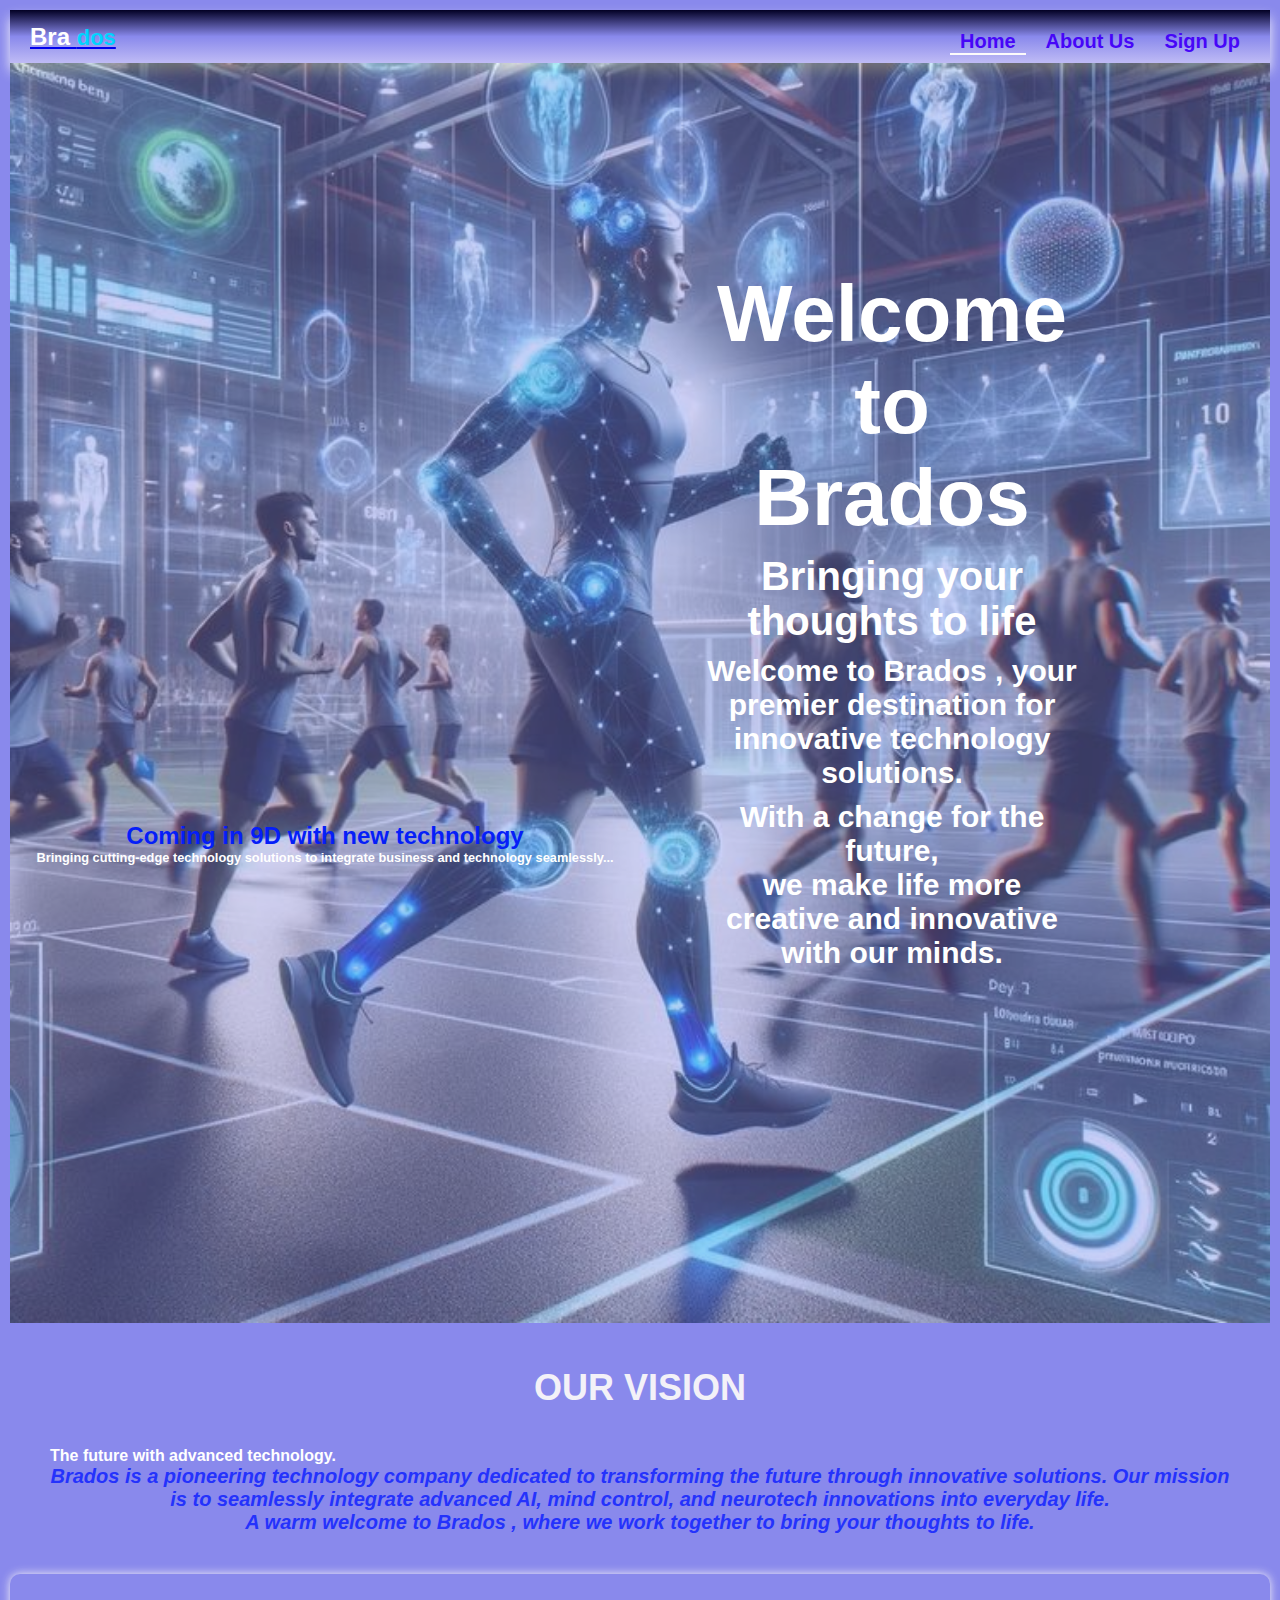
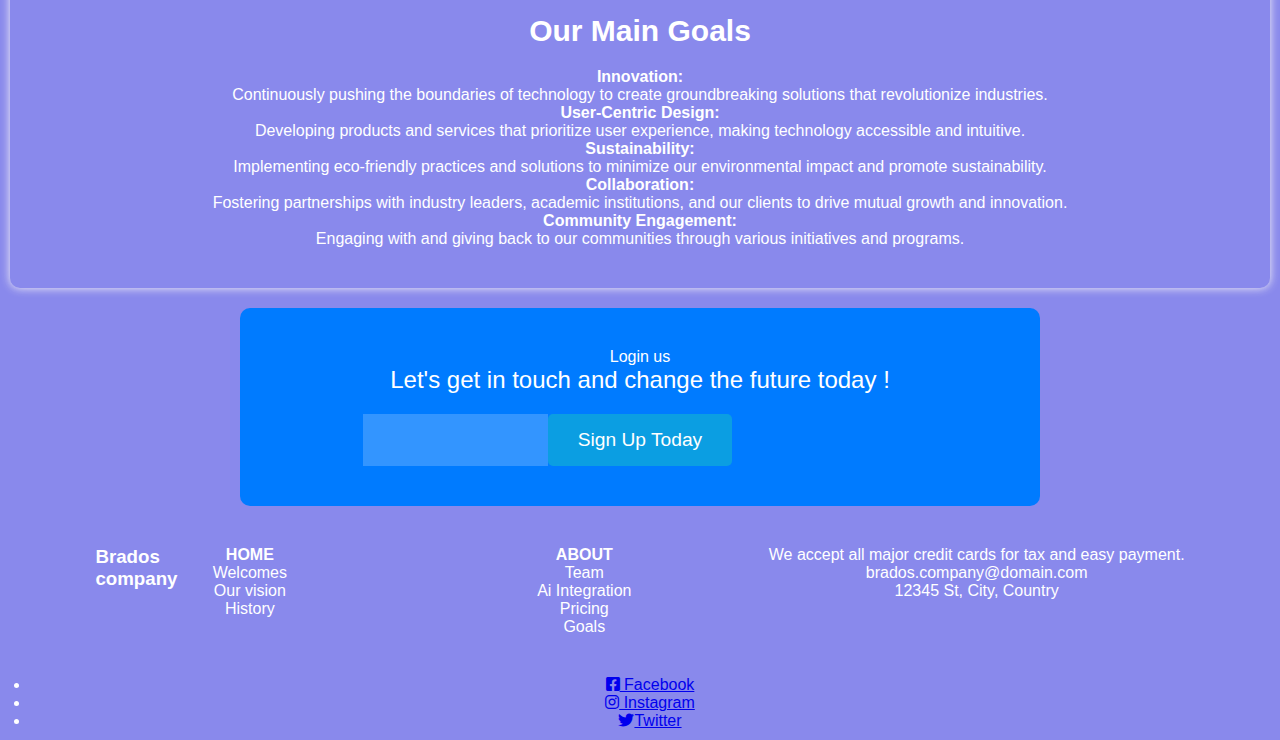
==== commit 0526d298: "update the images in the aboutus.html" ====
--- a/index.html
+++ b/index.html
@@ -12,8 +12,10 @@
 <body>
     <header>
         <a href="index.html">
-            <h1 class="logo">Brados
-                <span>Techouse</span>
+            <h1 class="logo">Bra
+                <span>
+                    dos
+                </span>
             </h1>
         </a>
         <nav>
@@ -29,9 +31,9 @@
             <img src="assets/images/hero.jpg"
                 alt="Hero Image" class="responsive-image">
             <div class="cover text">
-                <h1>Welcome to <br> Brados Techouse</h1>
+                <h1>Welcome to <br> Brados </h1>
                 <h3 class="overlay">Bringing your thoughts to life</h3>
-                <p>Welcome to Brados Techouse, your premier
+                <p>Welcome to Brados , your premier
                     destination for innovative technology solutions.</p>
                 <p>With a change for the future,<br> we make life more creative and innovative with our
                     minds.</p>
@@ -47,12 +49,12 @@
         <h3 id="welcome">OUR VISION</h3>
         <br>
         <h4>The future with advanced technology.</h4>
-        <p id="brand">Brados Techouse is a pioneering technology company dedicated to transforming the future through innovative
+        <p id="brand">Brados is a pioneering technology company dedicated to transforming the future through innovative
             solutions.
             Our mission is to seamlessly integrate advanced AI, mind control, and neurotech innovations into everyday
             life.<br>
            
-            Warm welcome to Brados Techouse, where we work together to bring your thoughts to life.</p>
+            A warm welcome to Brados , where we work together to bring your thoughts to life.</p>
     </section>
     <section class="our-goals">
             <h4 id="goals">Our Main Goals</h4>
@@ -81,7 +83,7 @@
     </section>
    <section class="call-to-action">
     <div>Login us
-        <p>Lets get in touch ,change the your future today !</p>
+        <p>Let's get in touch and change the future today !</p>
         <a href="signup.html" class="button">Sign Up Today</a>
     </div>
    </section>
@@ -135,5 +137,4 @@
         </div>
     </footer>
 </body>
-
 </html>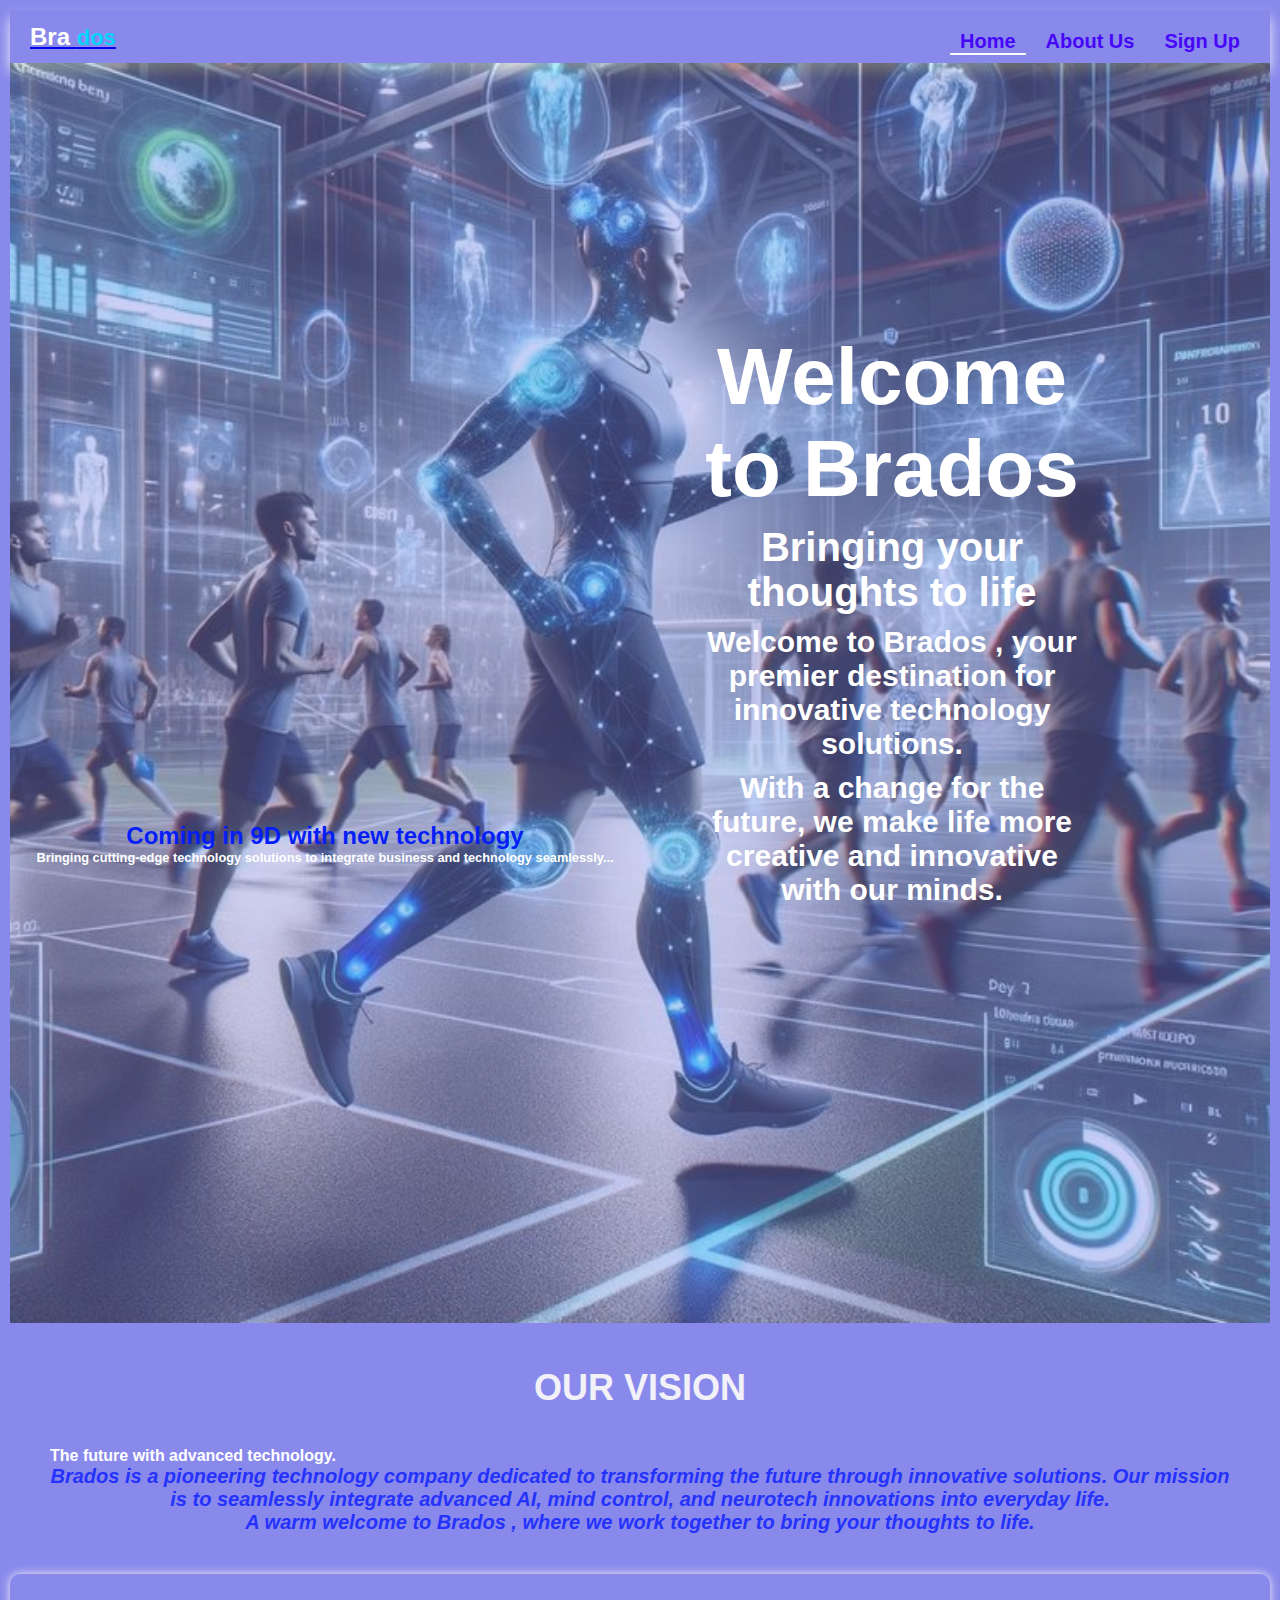
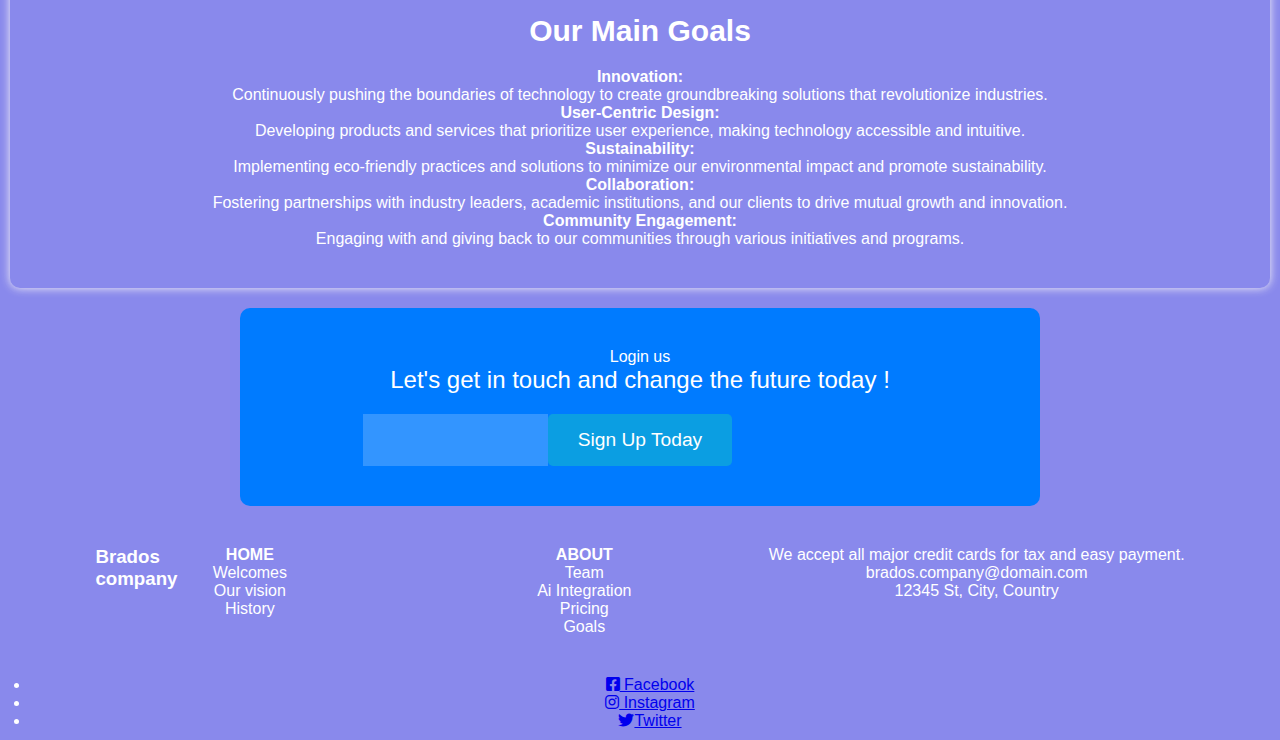
==== commit fe9f59c5: "add an index.html edit to the context" ====
--- a/index.html
+++ b/index.html
@@ -31,11 +31,11 @@
             <img src="assets/images/hero.jpg"
                 alt="Hero Image" class="responsive-image">
             <div class="cover text">
-                <h1>Welcome to <br> Brados </h1>
+                <h1>Welcome to Brados </h1>
                 <h3 class="overlay">Bringing your thoughts to life</h3>
                 <p>Welcome to Brados , your premier
                     destination for innovative technology solutions.</p>
-                <p>With a change for the future,<br> we make life more creative and innovative with our
+                <p>With a change for the future, we make life more creative and innovative with our
                     minds.</p>
             </div>
             <div class="left-text">
--- a/assets/css/style.css
+++ b/assets/css/style.css
@@ -15,7 +15,7 @@
     align-items: center;
     padding: 10px 20px;
     color: #fff;
-    background: linear-gradient( #020024, #8989ec, #bfbbf5);
+    background:  #8989ec;
     box-shadow: 0 8px 12px rgba(253, 251, 251, 0.925);
 }
 .logo {
@@ -40,6 +40,7 @@
 }
 .nav-list li {
     position: relative;
+    justify-content: space-around;
 }
 .nav-list a {
     color: #4606f8;
@@ -645,15 +646,19 @@
     }
     
     .form-container {
-        max-width: 400px;
+        max-width: 500px;
         padding: 20px;
-        background: none; 
+        background: white; 
         border-radius: 8px;
-        box-shadow: 0 0 10px rgba(0, 0, 0, 0.1);
-        z-index: 1; 
+        box-shadow: 6 10 10px rgba(8, 4, 233, 0.911);
+        z-index:1; 
         justify-content: center;
     }
-    
+    .form-container p {
+        color: #080808;
+       justify-content: space-around;
+    }
+        
     .form-container h2 {
        justify-content: space-around;
         margin-bottom: 20px;
@@ -668,7 +673,7 @@
     .form-group label {
         display: block;
         margin-bottom: 8px;
-        color: #3904fc;
+        color: #080808;
         font-size: 200%;
         text-align: center;
         font-weight: bold;
@@ -701,25 +706,11 @@
     
     @media screen and (max-width: 768px) {
         .form-container {
-            width: 90%;
+            width: 100%;
         }
     }
-    .confirmation-section {
-            max-width: 400px;
-            padding: 20px;
-            background: none; 
-            border-radius: 8px;
-            box-shadow: 0 0 10px rgba(0, 0, 0, 0.1);
-            z-index: 1; 
-            text-align: center;
-        }
-
-    @media screen and ( max-width:768px)
-    {
-        .confirmation-section {
-            width: 90%;
-    }
-}
+   
+
 
 
 
